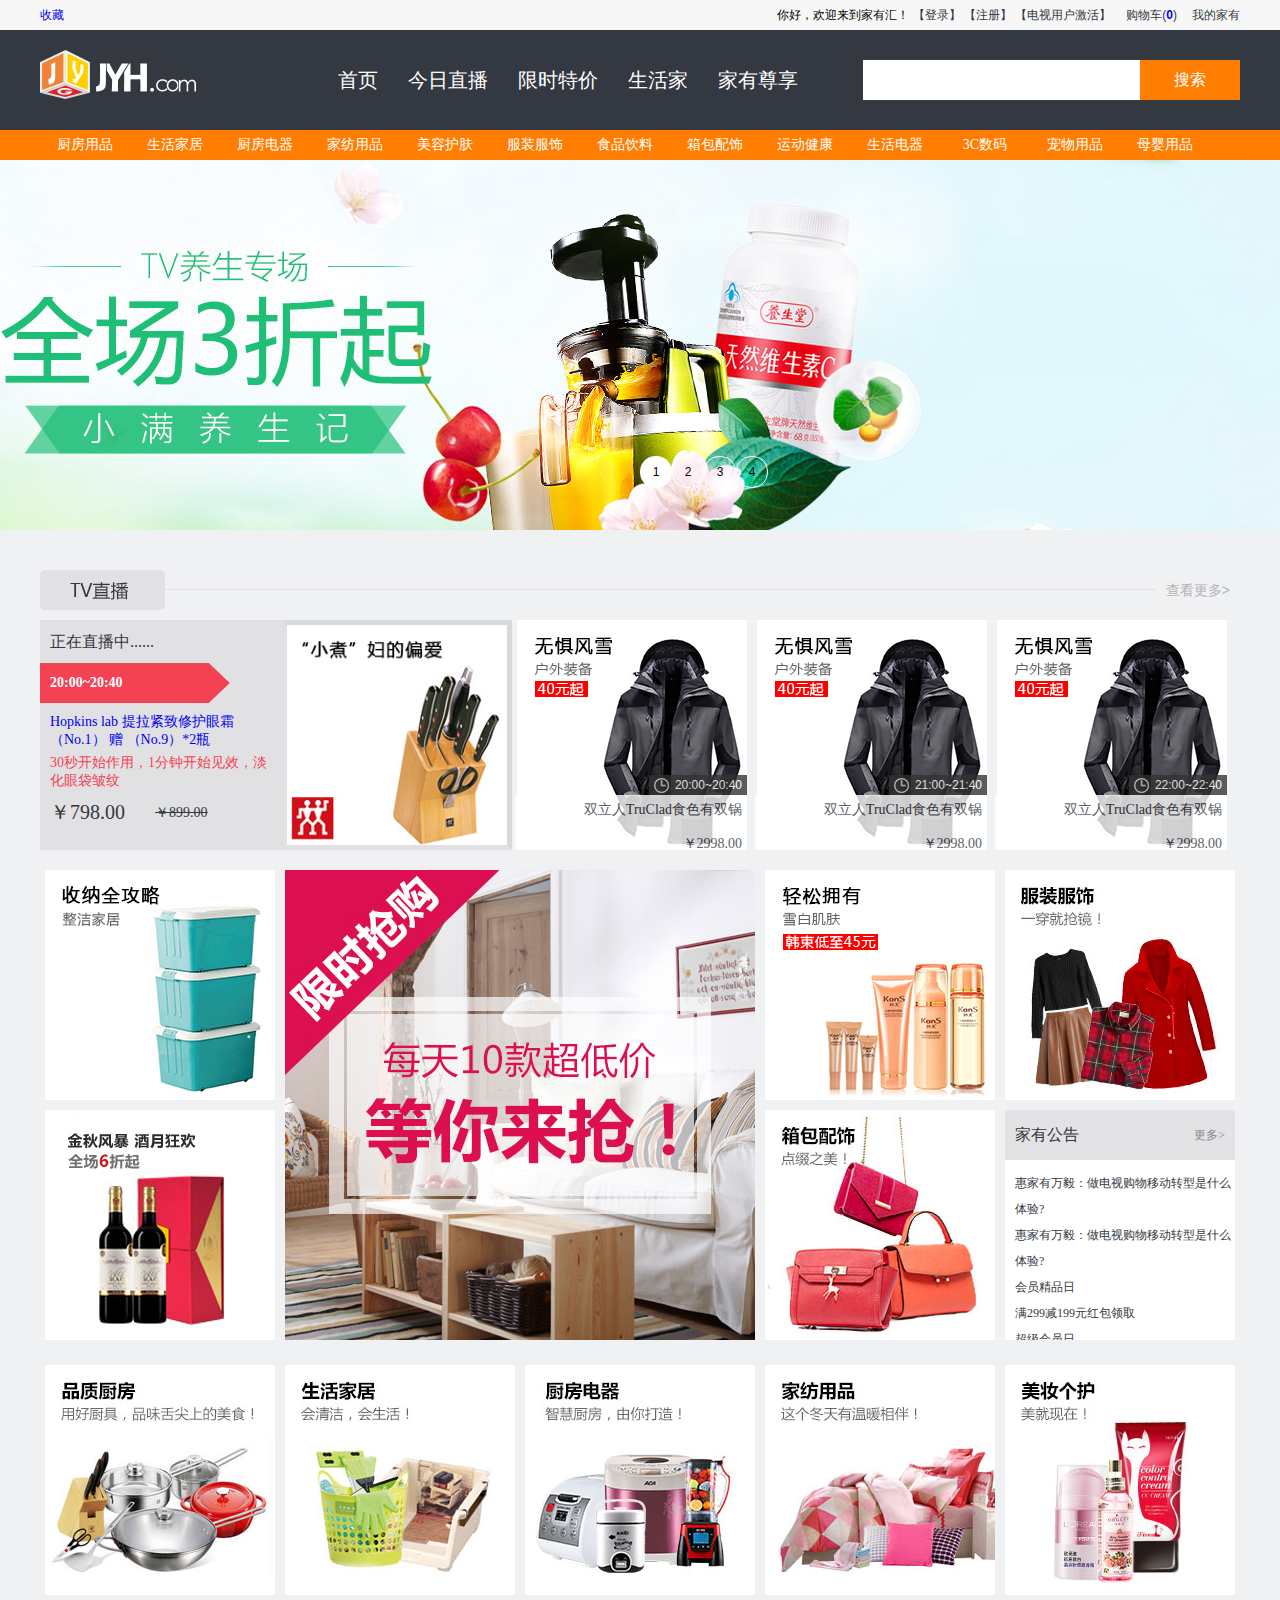
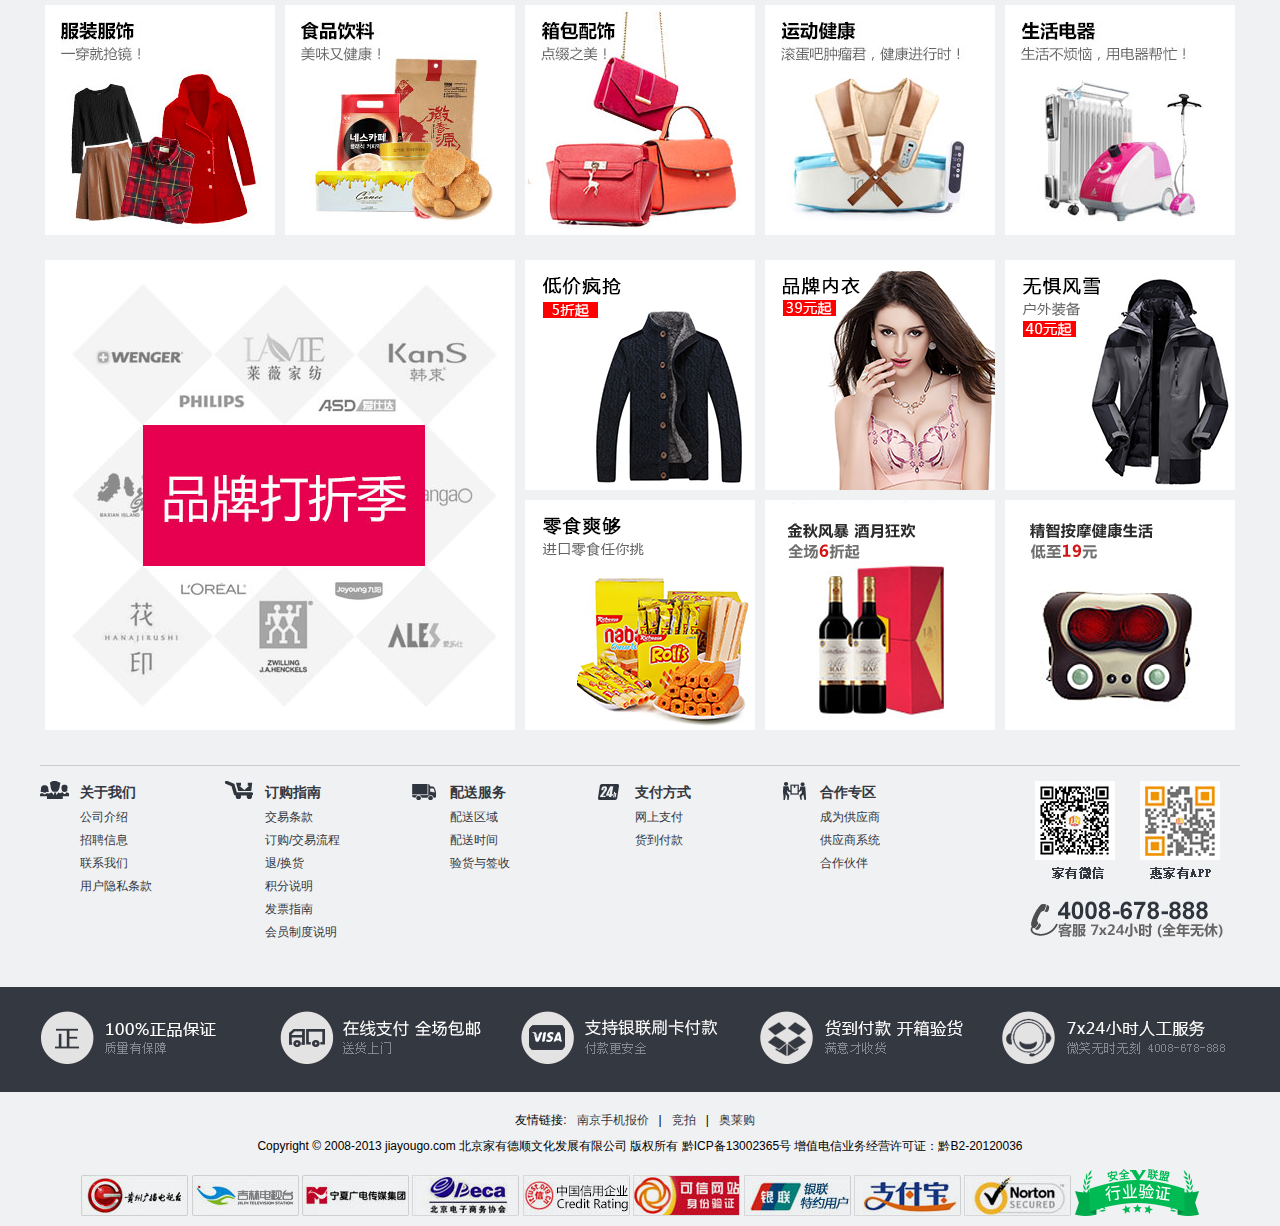
==== html/index.html @ d1e9582c "第二天项目" ====
<!DOCTYPE html>
<html lang="en">
<head>
    <meta charset="UTF-8">
    <title>家有汇首页</title>
    <link type="text/css" rel="stylesheet" href="../css/common/base.css">
    <link type="text/css" rel="stylesheet" href="../css/common/header.css">
    <link type="text/css" rel="stylesheet" href="../css/common/footer.css">
    <link type="text/css" rel="stylesheet" href="../css/index.css">
    <script src="../js/common/jquery-1.12.3.js"></script>
    
</head>
<body>
<div id="header">

</div>
<!--            公共头部                                          -->
<div class="banner">
	<div class="banner_tu">
		<ul class="pic">
			<li class="li1"></li>
			<li class="li2"></li>
			<li class="li3"></li>
			<li class="li4"></li>
		</ul>
		<ul class="navXiao">
			<li class="active">1</li>
			<li>2</li>
			<li>3</li>
			<li>4</li>
		</ul>
	</div>
</div>
<!--            首页大图 结束                                 -->

<!--            首页主体开始                                  -->
<div class="main">
	<div class="main_1">
		<div class="main_1_tv">
			<a href="#">查看更多></a>
		</div>
        <div class="main_1_tv_zb">
            <div class="main_1_tv_zb_1">
                <p class="tv_zb_1">正在直播中......</p>
                <p class="tv_zb_2">20:00~20:40</p>
				<p class="tv_ab_3">
					<a charset="tv_ab_3_a1" href="#">Hopkins lab 提拉紧致修护眼霜（No.1） 赠 （No.9）*2瓶</a>
				</p>
				<p class="tv_ab_4" >30秒开始作用，1分钟开始见效，淡化眼袋皱纹</p>
				<p class="tv_ab_5">￥798.00</p>
				<p class="tv_ab_6">￥899.00</p>
            </div>
            <div class="main_1_tv_zb_2">
                <a href="#"><img src="../img/34a1bfe61f71416993b51ed19600faff.jpg"></a>
            </div>
        </div>
        <div class="main_1_tv_jr">
        	<ul class="tv_jr_1">
        		<li><a href="#"><img src="../img/24dafc8695244678ab8afdb75594c3d9.jpg"/></a></li>
        		<li class="jr_1">20:00~20:40</li>
        		<li class="jr_2">
        			<a target="_blank" href="#">双立人TruClad食色有双锅</a>
        			<p>￥2998.00</p>
        		</li>
        	</ul>
        	<ul>
        		<li><a href="#"><img src="../img/24dafc8695244678ab8afdb75594c3d9.jpg"/></a></li>
        		<li class="jr_1">21:00~21:40</li>
        		<li class="jr_2">
        			<a target="_blank" href="#">双立人TruClad食色有双锅</a>
        			<p>￥2998.00</p>
        		</li>
        	</ul>
        	<ul>
        		<li><a href="#"><img src="../img/24dafc8695244678ab8afdb75594c3d9.jpg"/></a></li>
        		<li class="jr_1">22:00~22:40</li>
        		<li class="jr_2">
        			<a target="_blank" href="#">双立人TruClad食色有双锅</a>
        			<p>￥2998.00</p>
        		</li>
        	</ul>
        </div>
	</div>
	<!--   直播内容一结束      -->
	<div class="main_xs">
		<ul class="xs_1">
			<li>
				<a href="#"><img src="../img/04dfe578b1c44a8486272a236c1384f1.jpg"/></a>
			</li>
			<li class="xs_xia">
				<a href="#"><img src="../img/07a08a8acd6c4bc883acb8a5b98e9b06.jpg"/></a>
			</li>
		</ul>
		<ul class="xs_da">
			<a href="#"><img src="../img/5e6f53899597453b8100908e7dd72286.jpg"/></a>
		</ul>
		<ul class="xs_3">
			<li><a href="#"><img src="../img/09f5f74e44f447a696944fc21faa2e18.jpg"/></a></li>
			<li><a href="#"><img src="../img/0fe116fbb44b4ead9ff9e3edc758a54c.jpg"/></a></li>
			<li><a href="#"><img src="../img/187efa7d078b40e39fb1b5b11371a477.jpg"/></a></li>
		</ul>
		<ul class="xs_g">
			<li class="xs_gg_1"><a href="#">更多></a>家有公告</li>
			<li class="xs_gg_2">
				<p><a target="_blank" href="#">惠家有万毅：做电视购物移动转型是什么体验?</a></p>
				<p><a target="_blank" href="#">惠家有万毅：做电视购物移动转型是什么体验?</a></p>
				<p><a target="_blank" href="#">会员精品日</a></p>
				<p><a target="_blank" href="#">满299减199元红包领取</a></p>
				<p><a target="_blank" href="#">超级会员日</a></p>
			</li>
		</ul>
	</div>
	<!-- 内容二结束   -->
	<div class="main_3">
		<ul>
			<li>
				<a href="#"><img src="../img/9c0141e7bcb548e09f488f7782cde3b8.jpg"/></a>
			</li>
			<li>
				<a href="#"><img src="../img/becd5c4c8784401184d0409169c5948c.jpg"/></a>
			</li>
			<li>
				<a href="#"><img src="../img/877c3b7ec4274c4a90d0ee878a07ceb8.jpg"/></a>
			</li>
			<li>
				<a href="#"><img src="../img/340b5b585b424145b296f32ac6fe2568.jpg"/></a>
			</li>
			<li>
				<a href="#"><img src="../img/8fc13d3294a14d9dad0fadfcd2e3a2ef.jpg"/></a>
			</li>
			<li>
				<a href="#"><img src="../img/0fe116fbb44b4ead9ff9e3edc758a54c.jpg"/></a>
			</li>
			<li>
				<a href="#"><img src="../img/2233029cbe5042dfa68f348f022d9700.jpg"/></a>
			</li>
			<li>
				<a href="#"><img src="../img/187efa7d078b40e39fb1b5b11371a477.jpg"/></a>
			</li>
			<li>
				<a href="#"><img src="../img/aa13e6debca74c0587d78473d8578a23.jpg"/></a>
			</li>
			<li>
				<a href="#"><img src="../img/f238adf29ee54569b893d8c96554da82.jpg"/></a>
			</li>
		</ul>
	</div>
	<!--  内容三结束   -->
	<div class="main_4">
		<ul class="main_4_left">
			<li>
				<a href="#"><img class="ppdz" src="../img/361d313eb69943278f246d76221e31c3.jpg"/></a>
			</li>
		</ul>
		<ul class="main_4_right">
			<li>
				<a href="#"><img src="../img/6f4e2aa483914673b2b9b9bc880c581f.jpg"/></a>
			</li>
			<li>
				<a href="#"><img src="../img/aa06a3a134ff440d8c9ed6b053588fcc.jpg"/></a>
			</li>
			<li>
				<a href="#"><img src="../img/24dafc8695244678ab8afdb75594c3d9.jpg"/></a>
			</li>
			<li>
				<a href="#"><img src="../img/63639736c4c146ac85aa5900c6d7a3d0.jpg"/></a>
			</li>
			<li>
				<a href="#"><img src="../img/07a08a8acd6c4bc883acb8a5b98e9b06.jpg"/></a>
			</li>
			<li>
				<a href="#"><img src="../img/95f8249ac1b04164a80a1d6ad5546097.jpg"/></a>
			</li>
		</ul>
	</div>
	<!--  内容四结束 -->
</div>
<!--     公用尾部开始               -->
<div id="footer">

</div>
</body>
	<script src="../js/index.js"></script>
	<script>
    	$("#header").load("common/header.html");
    	$("#footer").load("common/footer.html");
    </script>
</html>
---- css/common/base.css ----
﻿@charset "utf-8";

/*样式重置*/
body, h1, h2,h3,h4,h5,h6,p,dl,dd,ol,ul,form, input,textarea,th,td,select { margin:0; padding:0;}
em,i { font-style:normal;}
li { list-style:none;}
a { text-decoration:none; cursor:pointer; }

a:focus {outline:none;}
b{ font-weight:normal;}
img { border:none; vertical-align:top;}
input, textarea {vertical-align: middle;outline: none; border:none; background:none;box-sizing:content-box;}
textarea { resize:none; overflow:auto; }
table { border-spacing:0px; border:none; border-collapse:collapse;}
body, input, select, button, textarea { font-size: 12px;font-family:tahoma,arial,'Hiragino Sans GB',\5b8b\4f53,sans-serif;background:#fff;}


/*公共样式*/


/*特殊*/
.h0 {height: 0; line-height:0; font-size:0;}
.ov-ellipsis { overflow:hidden; white-space:nowrap; text-overflow:ellipsis; display:block;}
.t-nowrap{ white-space: nowrap;}
.select-not {-moz-user-select: none;-webkit-user-select: none; -ms-user-select: none;user-select: none;}
.text-over { overflow:hidden; text-indent:99999px; line-height:99999; display:block;}


/*浮动*/
.clear { zoom:1; }
.ovfl { overflow: hidden}
.clear:after { content:''; display:block; clear:both; }
.fl { float:left;}
.fr { float:right;}

/*字体*/
.f-arial {font-family:arial;}
.f-song {font-family:\5b8b\4f53;}
.yahei12 {font-family:Microsoft YaHei; font-size:12px;}
.yahei14 {font-family:Microsoft YaHei; font-size:14px;}
.yahei16 {font-family:Microsoft YaHei; font-size:16px;}
.yahei18 {font-family:Microsoft YaHei; font-size:18px;}
.yahei20 {font-family:Microsoft YaHei; font-size:20px;}
.yahei22 {font-family:Microsoft YaHei; font-size:22px;}
.yahei24 {font-family:Microsoft YaHei; font-size:24px;}
.font12 { font-size:12px;}
.font14 { font-size:14px;}
.font16 { font-size:16px;}
.font18 { font-size:18px;}
.font20 { font-size:20px;}
.font22 { font-size:22px;}
.font24 { font-size:24px;}
.font-center{text-align: center;}
.font-left{text-align: left;}
.font-right{text-align: right;}
.indent1{text-indent: 1em;}
.indent2{text-indent: 2em;}
.font-b {font-weight: bold;}
.font-notb {font-weight:normal;}
.font-thro{text-decoration: line-through;}

/*鼠标*/
.cur{cursor: pointer;}
.cur-none{cursor:not-allowed;}
.cur-move{cursor:move;}

/*隐藏 定位*/
.ovfl{overflow: hidden;}
.visib{visibility: hidden;}
.dis-blo{ display: block;}
.dis-no { display:none;}
.dis-ib { *display:inline; *zoom:1; vertical-align:top; display:inline-block;}
.p-fix{position: fixed;}
.p-rel{position: relative;}
.p-abs{position: absolute;}
/*角边框*/

.bod1 { border:1px solid #fff;} 
.bodt-1 { border-top:1px solid #fff;}
.bodr-1 { border-right:1px solid #fff;}
.bodb-1 { border-bottom:1px solid #fff;}
.bodl-1 { border-left:1px solid #fff;}
.bodcolor-e5 { border-color:#e5e5e5;}
.bodcolor-33 { border-color:#333;}
.bodcolor-66 { border-color:#666;}
.bodcolor-99 { border-color:#999;}
.bodcolor-f4d { border-color:#FF4D4D;}
.bodcolor-ff { border-color:#fff;}
.bodcolor-no { border-color:transparent !important;}
/*边距*/
.mag5 { margin:5px;}
.mag10 { margin:10px;}
.mag15 { margin:15px;}
.mag20 { margin:20px;}
.mag25 { margin:25px;}
.mag30 { margin:30px;}
.pad5 { padding:5px;}
.pad10 { padding:10px;}
.pad15 { padding:15px;}
.pad20 { padding:20px;}
.pad25 { padding:25px;}
.pad30 { padding:30px;}

.magt-5 { margin-top:5px}
.magt-10 { margin-top:10px}
.magt-15 { margin-top:15px}
.magt-20 { margin-top:20px}
.magt-25 { margin-top:25px}
.magt-30 { margin-top:30px}
.magr-5 { margin-right:5px}
.magr-10 { margin-right:10px}
.magr-15 { margin-right:15px}
.magr-20 { margin-right:20px}
.magr-25 { margin-right:25px}
.magr-30 { margin-right:30px}
.magb-5 { margin-bottom:5px}
.magb-10 { margin-bottom:10px}
.magb-15 { margin-bottom:15px}
.magb-20 { margin-bottom:20px}
.magb-25 { margin-bottom:25px}
.magb-30 { margin-bottom:30px}
.magl-5 { margin-left:5px}
.magl-10 { margin-left:10px}
.magl-15 { margin-left:15px}
.magl-20 { margin-left:20px}
.magl-25 { margin-left:25px}
.magl-30 { margin-left:30px}

.padt-5 { padding-top:5px}
.padt-10 { padding-top:10px}
.padt-15 { padding-top:15px}
.padt-20 { padding-top:20px}
.padt-25 { padding-top:25px}
.padt-30 { padding-top:30px}
.padr-5 { padding-right:5px}
.padr-10 { padding-right:10px}
.padr-15 { padding-right:15px}
.padr-20 { padding-right:20px}
.padr-25 { padding-right:25px}
.padr-30 { padding-right:30px}
.padb-5 { padding-bottom:5px}
.padb-10 { padding-bottom:10px}
.padb-15 { padding-bottom:15px}
.padb-20 { padding-bottom:20px}
.padb-25 { padding-bottom:25px}
.padb-30 { padding-bottom:30px}
.padl-5 { padding-left:5px}
.padl-10 { padding-left:10px}
.padl-15 { padding-left:15px}
.padl-20 { padding-left:20px}
.padl-25 { padding-left:25px}
.padl-30 { padding-left:30px}

/*颜色*/
.gray{color: gray;}
.orange{color: orange;}
.black{color: black;}
.white{color: white;}
.green{color: green;}
.blue{color: #005AA0;}
.pink{color:pink;}
.red { color:red;}
.colorf4d { color:#FF4D4D;}
.color00 { color: #000;}
.color33 { color: #333;}
.color66 { color: #666;}
.color99 { color: #999;}

/*背景色*/
.bg_ff{background-color: #fff;}
.bg_e5 {background-color: #e5e5e5;}
.bg_cc{background-color: #ccc;}
.bg_99{background-color: #999;}
.bg_66{background-color: #666;}


/*宽度*/
.wid-1200 { margin:0 auto; width:1200px;}
.wid-10{width: 10%;}
.wid-15{width: 15%;}
.wid-20{width: 20%;}
.wid-30{width: 30%;}
.wid-35{width: 35%;}
.wid-40{width: 40%;}
.wid-50{width: 50%;}
.wid-50{width: 50%;}
.wid-70{width: 70%;}
.wid-80{width:80%;}
.wid-90{width: 90%;}
.wid-100{width: 100%;}
.wid10 { width:10px;}
.wid20 { width:20px;}
.wid30 { width:30px;}
.wid40 { width:40px;}
.wid50 { width:50px;}
.wid60 { width:60px;}
.wid70 { width:70px;}
.wid80 { width:80px;}
.wid90 { width:90px;}
.wid100 { width:100px;}
.wid200 { width:200px;}
.wid300 { width:300px;}
.wid400 { width:400px;}
.wid500 { width:500px;}
.wid600 { width:600px;}
.wid700 { width:700px;}
.wid800 { width:800px;}
.wid900 { width:900px;}
.wid1000 { width:1000px;}
.wid1100 { width:1100px;}
.wid1200 { width:1200px;}

/*高度*/
.het10{height: 10px;}
.het12{height: 12px;}
.het14{height: 14px;}
.het15{height: 15px;}
.het16{height: 16px;}
.het18{height: 18px;}
.het20{height: 20px;}
.het22{height: 22px;}
.het24{height: 24px;}
.het25{height: 25px;}
.het26{height: 26px;}
.het28{height: 28px;}
.het30{height: 30px;}
.het32{height: 32px;}
.het34{height: 34px;}
.het36{height: 36px;}
.het38{height:38px;}
.het40{height: 40px;}
.het44 {height: 44px;}
.het50{height: 50px;}
.het60{height: 60px;}
.het70{height: 70px;}
.het80{height: 80px;}
.het90{height: 90px;}
.het100{height: 100px;}
/*行高*/
.line_h12{line-height: 12px;}
.line_h14{line-height: 14px;}
.line_h16{line-height: 16px;}
.line_h18{line-height: 18px;}
.line_h20{line-height: 20px;}
.line_h22{line-height: 22px;}
.line_h24{line-height: 24px;}
.line_h26{line-height: 26px;}
.line_h28{line-height: 28px;}
.line_h30{line-height: 30px;}
.line_h32{line-height: 32px;}
.line_h34{line-height: 34px;}
.line_h38{line-height: 38px;}
.line_h40{line-height: 40px;}
---- css/common/header.css ----
.top {
	width: 100%;
	height: 100%;
	background: #f7f7f7;
	overflow: hidden;
}

.top_shang {
	overflow: hidden;
	width: 1200px;
	height: 30px;
	margin: 0 auto;
}

.top_shang_p1 {
	float: left;
	line-height: 30px;
}
.top_shang_p2 a{
	color: #343841;
}
.top_shang_p3 a{
	color: #343841;
}
.top_shang_p3 a span{
	color: #00f;
	font-weight: 900;
}
.top_shang_p4 a{
	color: #343841;
}
.top_shang_p1 a:hover {
	color: #f00;
}

.top_shang_p2,
.top_shang_p3,
.top_shang_p4 {
	float: right;
	margin-left: 15px;
	line-height: 30px;
}

.top_shang_p2 a:hover,
.top_shang_p3 a:hover,
.top_shang_p4 a:hover {
	color: #f00;
}

.top_zhongWai {
	width: 100%;
	height: 100px;
	background: #343841;
}

.top_zhong {
	overflow: hidden;
	width: 1200px;
	margin: 0 auto;
}

.top_zhong_1 {
	float: left;
	width: 156px;
	height: 49px;
	padding-top: 20px;
}


}
.top_zhong_2 {
	float: right;
	padding-top: 30px;
}
.top_zhong_2 form {
	float: right;
	padding-top: 30px;
}
.top_zhong_2_input {
	width: 263px;
	height: 26px;
	padding: 7px 7px;
	float: left;
	line-height: 26px;
	font-size: 14px;
	color: #999;
	outline: 0 none;
	border: 0 none;
}
.top_zhong_2_btn {
	width: 100px;
	height: 40px;
	border: 0 none;
	color: #fff;
	font-size: 16px;
	line-height: 40px;
	float: left;
	background: #ff7d01;
	cursor: pointer;
	_margin-left: -3px;
	padding: 0;
}
.top_zhong_3 {
	width: 490px;
	height: 100px;
	float: right;
	margin-right: 50px;
}
.top_zhong_3 ul li {
	list-style-type: none;
	float: left;
	padding: 0px 15px;
	font-size: 20px;
	line-height: 100px;
}
.top_zhong_3 ul li:hover {
	background: #f0f;
}
.top_zhong_3 ul li a {
	color: #fff;
	cursor: pointer;
}
.top_xia {
	overflow: hidden;
	width: 100%;
	height: 30px;
	background: rgb(255, 125, 1);
}
.top_xia_nav {
	width: 1200px;
	margin: 0px auto;
}
.top_xia_nav ul {
	width: 1200px;
	text-align: center;
	float: left;
}
.top_xia_nav ul li {
	float: left;
	display: inline;
	list-style-type: none;
	color: #fff;
	line-height: 30px;
	font-size: 14px;
	font-family: 'Microsoft Yahei';
	width: 90px;
}
.top_xia_nav ul li:hover {
	background: #CCCCCC;
}
.top_xia_nav ul li a {
	color: rgb(255, 255, 255);
	display: block;
	height: 30px;
	padding: 0px 10px;
}

/* 公共头部结束  */
---- css/common/footer.css ----
.footer{
	width: 100%;
	margin-top: 30px;
	overflow: hidden;
}
.footer_fgx{
	margin: 0px auto;
	width: 1200px;
	border-top: #ccc 1px solid;
	margin-bottom: 15px;
	overflow: hidden;
}
.footer_1{
	margin: 0px auto;
	width: 1200px;
	overflow: hidden;
}
.footer_1_left{
	width: 990px;
	float: left;
	overflow: hidden;
}
.left_t{
	float: left;
	width: 155px;
	margin-right: 30px;
}
.left_t li a{
	color: #343841;
	cursor: pointer;
	padding-left: 40px;
}
.left_t li a:hover{
	color:#f00;
}
.left_t li{
	height: 23px;
}
.footer_1_left_1 .left_top{
	background: url(../../img/foot_server_list.png) 0 0 no-repeat;
}
.footer_1_left_2 .left_top{
	background: url(../../img/foot_server_list.png) 0 -23px no-repeat;
}
.footer_1_left_3 .left_top{
	background: url(../../img/foot_server_list.png) 0 -43px no-repeat;
}
.footer_1_left_4 .left_top{
	background: url(../../img/foot_server_list.png) 0 -64px no-repeat;
}
.footer_1_left_5 .left_top{
	background: url(../../img/foot_server_list.png) 0 -87px no-repeat;
}
.left_t .left_top{

	margin-bottom: 5px;
}
.left_t .left_top a{
	font-size: 14px;
	font-weight: bold;
	line-height: 23px;
}
.footer_1_right{
	width: 210px;
	float: right;
}
/*    尾第一部分结束       */
.footer_2{
	width: 100%;
	background: #343841;
	height: 81px;
	padding-top: 24px;
	margin-top: 40px;
	overflow: hidden;
}
.footer_2 .footer_2_tu{
	margin: 0px auto;
	width: 1200px;
	text-align: center;
	overflow: hidden;
}
/*    尾最后一部分开始       */
.footer_last{
	width: 100%;
	margin-top: 15px;
	overflow: hidden;
	text-align: center;
}
.last_1 p a{
	color: #343841;
	cursor: pointer;
	text-decoration: none;
	line-height: 26px;
	padding: 0 10px;
}
.last_1 p a:hover{
	color: #f00;
}
.last_2 p{
	line-height: 26px;
}
.footer_last .last_1{
	width: 1200px;
	margin: 0 auto;
}
.footer_last .last_2{
	width: 1200px;
	margin: 0 auto;
}
.footer_last .last_3{
	width: 1200px;
	margin: 10px auto;
}
.footer_last .last_3 a img{
	border: 0;
	vertical-align: bottom;
}
---- css/index.css ----
body {
	background: #f0f1f3;
}
/* 公共头部结束  */
.banner {
	width: 100%;
	height: 370px;
	text-align: center;
	background: #FFC0CB;
}
.banner_tu {
	position: relative;
	width:100%;
	height: 370px;
	margin: 0 auto;
	background: url(../img/2d3e2528d5cc424d92b282a03dcd4c6a.jpg) center center no-repeat;
}
.pic{
	width: 100%;
	height: 370px;
	overflow: hidden;
	position: relative;
	text-align: center;
	
}
.pic li{
	width: 100%;
	height: 370px;
	position: absolute;
	left: 0;
	top: 0;
	display: none;
}

.pic .li1{
	background: url(../img/2d3e2528d5cc424d92b282a03dcd4c6a.jpg) center center no-repeat;
}
.pic .li2{
	background: url(../img/37db843860144a509154b5b5708b9b88.jpg) center center no-repeat;
}
.pic .li3{
	background: url(../img/f12f86bd6b194663ac69f40f645fac48.jpg) center center no-repeat;
}
.pic .li4{
	background: url(../img/2d3e2528d5cc424d92b282a03dcd4c6a.jpg) center center no-repeat;
}
.navXiao{
	position: absolute;
	left: 50%;
	top: 80%;
	width: 200px;
}
.navXiao li{
	width: 30px;
	height: 30px;
	line-height: 30px;
	text-align: center;
	border: 1px solid #fff;
	border-radius: 15px;
	float: left;
}
.navXiao li.active{
	background: #fff;
}
/*  首页大图结束       */
.main {
	width: 1200px;
	margin: 10px auto;
	overflow: hidden;
}
.main_1 {
	width: 100%;
	background: url(../img/index_tv_line.gif) repeat-x;
	margin: 30px 0 0;
}
.main_1_tv {
	background: url(../img/index_tv_01.gif) left top no-repeat;
	height: 40px;
	line-height: 40px;
	overflow: hidden;
}
.main_1_tv a {
	background: #f0f1f3;
	float: right;
	color: #b4b4b7;
	font-size: 14px;
	padding: 0 10px;
}
.main_1_tv_zb {
	width: 472px;
	float: left;
}
.main_1_tv_zb_1 {
	float: left;
	width: 242px;
	height: 230px;
	font-family: "Microsoft Yahei";
	background: #e1e1e3;
	margin-top: 10px;
	color: #343841;
}
.main_1_tv_zb_1 .tv_zb_1 {
	color: #343841;
	font-size: 16px;
	height: 43px;
	line-height: 43px;
}
.main_1_tv_zb_1 .tv_zb_2 {
	background: url(../img/index_tv_time.png) no-repeat;
	width: 230px;
	height: 40px;
	line-height: 40px;
	color: #fff;
	font-weight: bold;
}
.main_1_tv_zb_1 p {
	float: left;
	width: 111px;
	padding-left: 10px;
	font-size: 14px;
}
.main_1_tv_zb_1 .tv_ab_3 {
	width: 230px;
	line-height: 18px;
	color: #343841;
	padding-top: 10px;
	max-height: 35px;
	overflow: hidden;
}
.main_1_tv_zb_1 .tv_ab_3_a1 {
	width: 196px;
	color: #343841;
	cursor: pointer;
}
.main_1_tv_zb_1 .tv_ab_4 {
	width: 230px;
	line-height: 18px;
	color: #f24254;
	padding-top: 6px;
	padding-bottom: 8px;
	max-height: 30px;
	overflow: hidden;
}
.main_1_tv_zb_1 .tv_ab_5 {
	line-height: 28px;
	font-size: 20px;
	margin-top: 6px;
	width: 75px;
}
.main_1_tv_zb_1 .tv_ab_6 {
	text-decoration: line-through;
	line-height: 24px;
	margin-top: 6px;
	padding-left: 30px;
	line-height: 30px;
}
.main_1_tv_zb_2 {
	float: right;
	width: 230px;
	margin-top: 10px;
}
.main_1_tv_zb_2 a {
	color: #343841;
	cursor: pointer;
}
.main_1_tv_zb_2 a img {
	border: 5px solid #d8d9db;
	border-bottom: 5px solid #e1e1e3;
	border-left: 5px solid #e1e1e3;
	width: 220px;
	height: 220px;
}
.main_1_tv .main_1_tv_jr {
	width: 720px;
	padding: 10px 0 0;
	margin: 0 0 0 10px;
	overflow: hidden;
}
.main_1_tv_jr ul {
	margin-top: 10px;
	position: relative;
	width: 230px;
	margin-right: 10px;
	float: left;
	display: inline;
}
.tv_jr_1{
	margin-left: 5px;
}
.main_1_tv_jr ul li {
	width: 230px;
	height: 230px;
	margin: 0px;
}
.main_1_tv_jr .jr_1 {
	opacity: 0.8;
	position: absolute;
	float: right;
	top: 155px;
	right: 0px;
	width: 93px;
	height: 20px;
	line-height: 20px;
	background: url(../img/index_tv_tb.png) no-repeat 5px 3px #333;
	text-align: right;
	padding: 0px 5px 0px 0px;
	color: #fff;
}
.main_1_tv_jr .jr_2 {
	width: 227px;
	position: absolute;
	float: right;
	bottom: 0;
	right: 0px;
	height: 50px;
	line-height: 20px;
	background: #fff;
	text-align: right;
	padding: 5px 5px 0px 0px;
	color: #343841;
	opacity: 0.8;
	font-size: 14px;
	font-family: "Microsoft Yahei";
}
.main_1_tv_jr .jr_2 a {
	color: #343841;
	cursor: pointer;
}
.main_1_tv_jr .jr_2 p {
	display: block;
	-webkit-margin-before: 1em;
	-webkit-margin-after: 1em;
	-webkit-margin-start: 0px;
	-webkit-margin-end: 0px;
}
.main_xs {
	float: left;
	width: 1200px;
	margin: 15px auto;
	overflow: hidden;
}
.main_xs .xs_1{
	float: left;
	width: 230px;
	margin: 5px;
	padding: 0px;
	position: relative;
}
.main_xs .xs_1 .xs_xia {
	margin-top: 10px;
}
.main_xs ul li a {
	color: #343841;
	cursor: pointer;
}
.main_xs ul li a img {
	width: 230px;
	height: 230px;
}
.main_xs .xs_da {
	margin: 5px 5px 0 5px;
	width: 470px;
	height: 470px;
	float: left;
}
.main_xs .xs_da a {
	color: #ff7d01;
	text-decoration: none;
}
.main_xs .xs_3 li{
	margin: 5px;
	width: 230px;
	height: 230px;
	float: left;
}
.main_xs .xs_g{
	overflow: hidden;
	float: left;
	width: 230px;
	height: 230px;
	margin: 5px;
	padding: 0px;
	position: relative;
}
.main_xs .xs_gg_1 {
	width: 220px;
	position: absolute;
	float: left;
	top: 0px;
	left: 0px;
	height: 50px;
	line-height: 50px;
	background: #e3e3e5;
	padding: 0px 0px 0px 10px;
	color: #343841;
	font-size: 16px;
	font-family: "Microsoft Yahei";
}
.main_xs .xs_gg_1 a {
	font-size: 12px;
	color: #888;
	padding: 0 10px 0 0;
	float: right;
	font-family: "\5b8b\4f53";
}
.main_xs .xs_gg_2{
	width: 220px;
	position: absolute;
	float: left;
	top: 50px;
	left: 0px;
	height: 170px;
	line-height: 26px;
	background: #e3e3e5;
	padding: 10px 0px 0px 10px;
	color: #343841;
	font-size: 12px;
	font-family: "Microsoft Yahei";
	background: #fff;
}
.main_xs .xs_gg_2 p a{
	color: #343841;
	cursor: pointer;
}
.main_xs .xs_gg_2 p a:hover{
	color: #f00;
}
	/*内容二结束*/
.main_3{
	width: 1200px;
	margin: 15px auto;
	overflow: hidden;
}
.main_3 ul li{
	float: left;
	width: 230px;
	height: 230px;
	margin: 5px;
	padding: 0px;
	position: relative;
}
.main_3 ul li a{
	color: #343841;
	cursor: pointer;
}
/*    内容三结束     */
.main_4{
	width: 1200px;
	margin: 15px auto; 
}
.main_4_left{
	margin: 5px;
	float: left;
	width: 470px;
	height: 470px;
}
.main_4_left .ppdz{
	float: left;
	width: 470px;
	height: 470px;
}
.main_4_right{
	float: right;
	width: 720px;
	height: 470px;
}
.main_4_right li{
	float: left;
	margin: 5px;	
}
/*   公共尾部开始        */
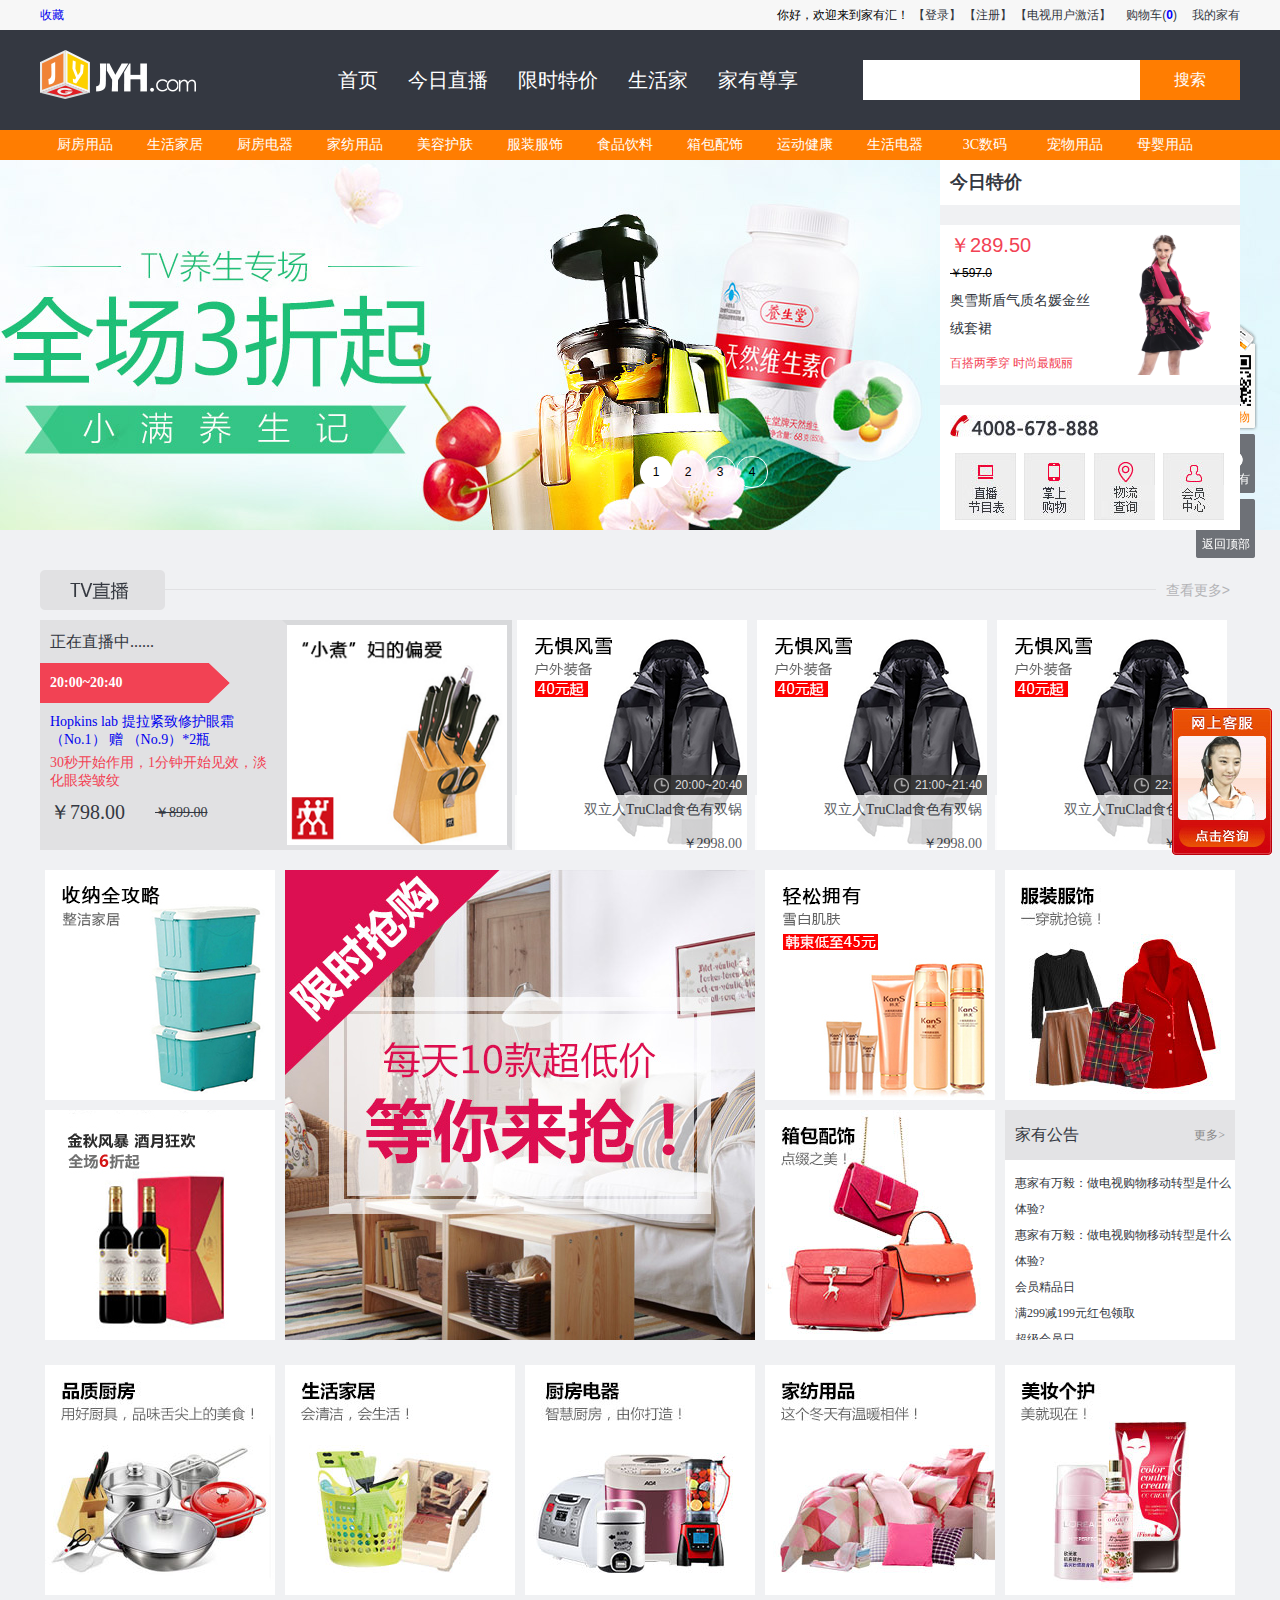
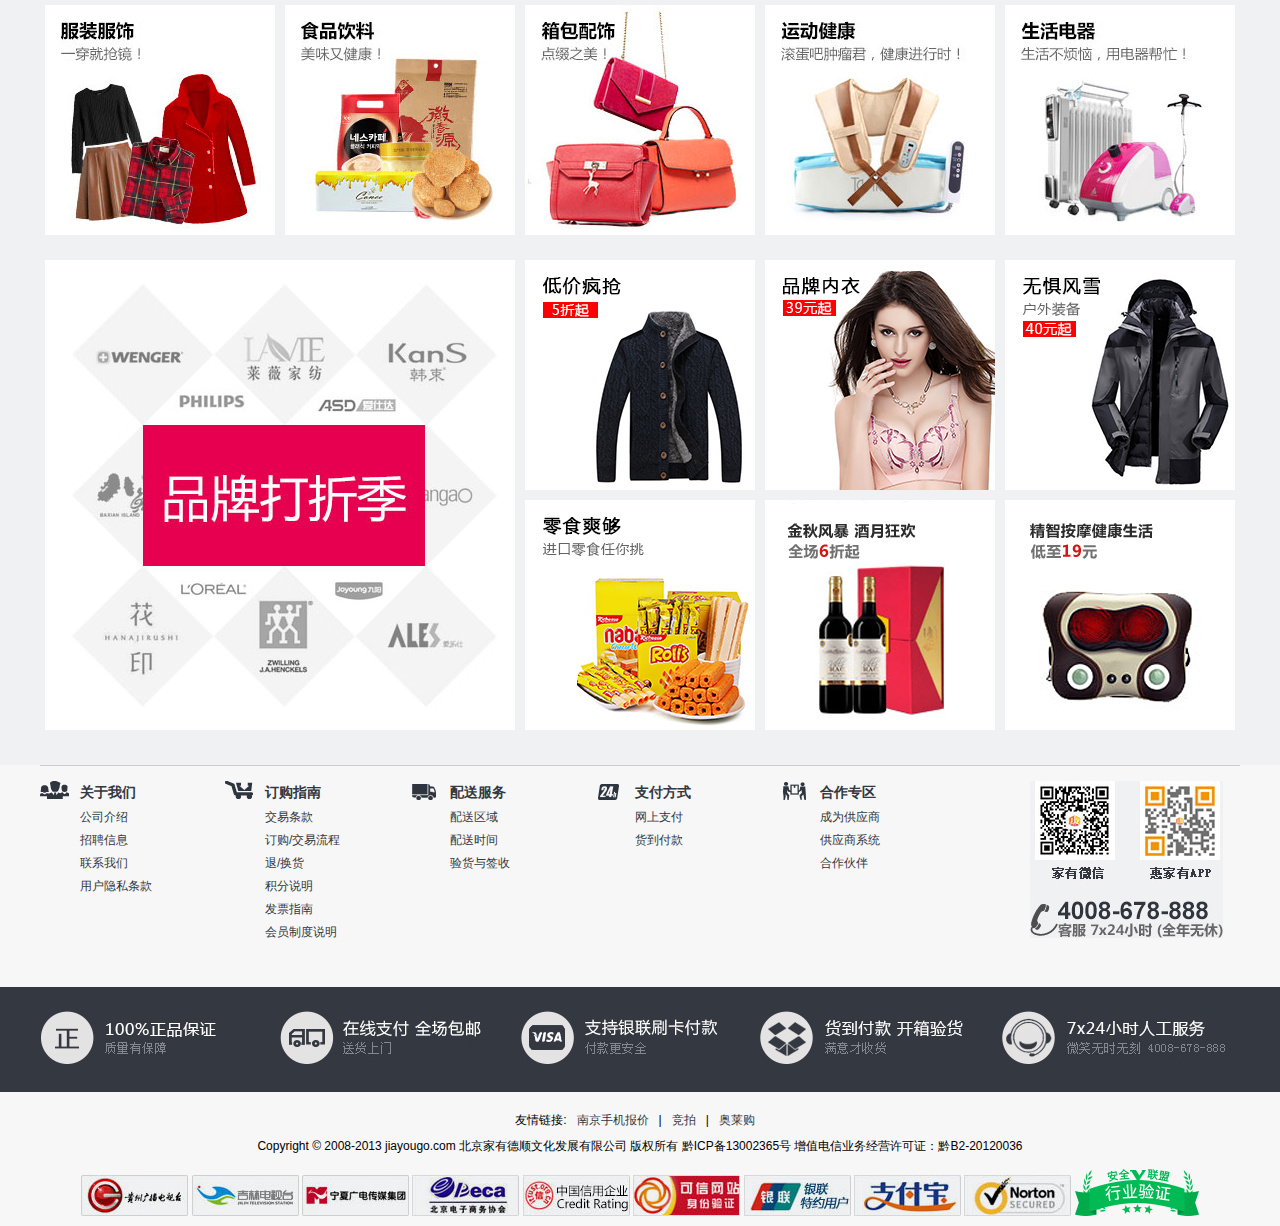
==== commit 7d4628c9: "ooo" ====
--- a/html/index.html
+++ b/html/index.html
@@ -14,8 +14,60 @@
 <div id="header">
 
 </div>
-<!--            公共头部                                          -->
+<!--            公共头部结束                                          -->
+<div class="ding1">
+	<ul>
+		<li class="ding1_li1">
+			<a class="ding1_a1" href="#">手机购物</a>
+			<div class="ding1_li1_box">
+				<img src="../img/ewm2new.jpg" />
+			</div>
+		</li>
+		<li class="ding1_li2">
+			<a class="ding1_a2" href="#">关注家有</a>
+			<div class="ding1_li2_box">
+				<img src="../img/ewm.jpg" />
+			</div>
+		</li>
+		<li class="ding1_li3">
+			<a class="ding1_a3" href="#">返回顶部</a>
+		</li>
+	</ul>
+</div>
+<div class="ding2">
+	<a href="#"><img src="../img/kefu.jpg"/></a>
+</div>
+
+<!--      上面是固定定位的东西          -->
 <div class="banner">
+	<!--   今日特价      -->
+	<div class="jrtj">
+		<div class="teJia">
+			<h2>今日特价</h2>
+			<div class="teJia_p">
+				<p class="teJia_p1">￥289.50</p>
+				<p class="teJia_p2">￥597.0</p>
+				<p class="teJia_p3"><a href="#">奥雪斯盾气质名媛金丝绒套裙</a></p>
+				<p class="teJia_p4">百搭两季穿  时尚最靓丽</p>
+				<p class="teJia_p5">
+					<a href="#">
+						<img src="../img/b18ab95f418c4747b25e0715c59849fa.jpg"/>
+					</a>
+				</p>
+				<p class="teJia_p6">
+					<img src="../img/index_phone.jpg" />
+				</p>
+				<p class="teJia_p7">
+					<a href="#"><img src="../img/index_phone_tb1.jpg"/></a>
+					<a href="#"><img src="../img/index_phone_tb2.jpg"/></a>
+					<a href="#"><img src="../img/index_phone_tb3.jpg"/></a>
+					<a href="#"><img src="../img/index_phone_tb4.jpg"/></a>
+				</p>
+			</div>
+		</div>
+	</div>
+	<!--   今日特价结束   -->
+	<!--大轮播开始-->
 	<div class="banner_tu">
 		<ul class="pic">
 			<li class="li1"></li>
--- a/css/common/footer.css
+++ b/css/common/footer.css
@@ -1,7 +1,9 @@
+
 .footer{
 	width: 100%;
 	margin-top: 30px;
 	overflow: hidden;
+	background: #f7f7f7;
 }
 .footer_fgx{
 	margin: 0px auto;
--- a/css/index.css
+++ b/css/index.css
@@ -2,6 +2,100 @@
 	background: #f0f1f3;
 }
 /* 公共头部结束  */
+/*固定定位*/
+.ding1{
+	width: 68px;
+	position: fixed;
+	right: 20px;
+	top: 36%;
+	z-index: 999;
+}
+.ding1 ul li{
+	position: relative;
+	width: 68px;
+}
+.ding1 ul li a{
+	display: block;
+	width: 60px;
+	padding: 31px 4px 0;
+	height: 28px;
+	line-height: 28px;
+	margin: 0 0 6px;
+	text-align: center;
+	color: #fff;
+}
+.ding1 .ding1_a1{
+	padding-top: 82px;
+	padding-bottom: 6px;
+	color: #ff7d01;
+	height: 22px;
+	line-height: 22px;
+	background: url(../img/ding1.png) 0 0 no-repeat;
+	margin: 0;
+}
+.ding1_li1_box{
+	display: none;
+	width: 123px;
+	padding: 0 12px 0 3px;
+	height: 158px;
+	position: absolute;
+	left: -132px;
+	top: -4px;
+	background: url(../img/popbg.png) left top no-repeat;
+	font-family: "\5b8b\4f53";
+	color: #666;
+}
+.ding1_li1_box img{
+	width: 230px;
+	height: 230px;
+	margin: -50px 0 0 -110px;	
+}
+.ding1_li2_box img{
+	width: 230px;
+	height: 230px;
+	margin: -50px 0 0 -110px;
+}
+
+.ding1 .ding1_a2{
+	display: block;
+	width: 60px;
+	padding: 31px 4px 0;
+	height: 28px;
+	line-height: 28px;
+	margin: 0 0 6px;
+	text-align: center;
+	color: #fff;
+	background: url(../img/ding1.png) 0 -110px no-repeat;
+}
+.ding1_li2_box{
+	display: none;
+	width: 123px;
+	padding: 0 12px 0 3px;
+	height: 158px;
+	position: absolute;
+	left: -132px;
+	top: -22px;
+	background: url(../img/popbg.png) left top no-repeat;
+	font-family: "\5b8b\4f53";
+	color: #666;
+}
+.ding1 .ding1_a3{
+	background: url(../img/ding1.png) 0 -239px no-repeat;
+}
+
+
+.ding2{
+	position: fixed;
+	z-index: 10085;
+	margin: 0px;
+	bottom: 45px;
+	right: 8px;
+	overflow: hidden;
+	width: 100px;
+	height: 147px;
+	cursor: pointer;
+}
+/*固定定位*/
 .banner {
 	width: 100%;
 	height: 370px;
@@ -33,13 +127,13 @@
 }
 
 .pic .li1{
-	background: url(../img/2d3e2528d5cc424d92b282a03dcd4c6a.jpg) center center no-repeat;
+	background:#f00 url(../img/2d3e2528d5cc424d92b282a03dcd4c6a.jpg) center center no-repeat;
 }
 .pic .li2{
-	background: url(../img/37db843860144a509154b5b5708b9b88.jpg) center center no-repeat;
+	background:#00f url(../img/37db843860144a509154b5b5708b9b88.jpg) center center no-repeat;
 }
 .pic .li3{
-	background: url(../img/f12f86bd6b194663ac69f40f645fac48.jpg) center center no-repeat;
+	background:#0f0 url(../img/f12f86bd6b194663ac69f40f645fac48.jpg) center center no-repeat;
 }
 .pic .li4{
 	background: url(../img/2d3e2528d5cc424d92b282a03dcd4c6a.jpg) center center no-repeat;
@@ -61,6 +155,93 @@
 }
 .navXiao li.active{
 	background: #fff;
+}
+/*    今日特价         */
+.jrtj{
+	width: 1200px;
+	height: 0px;
+	margin: 0 auto;
+	position: relative;
+}
+.teJia{
+	width: 300px;
+	height: 370px;
+	background: #fff;
+	position: absolute;
+	right: 0;
+	top: 0;
+	z-index: 999;
+	overflow: hidden;
+}
+.teJia h2{
+	width: 290px;
+	padding-left: 10px;
+	text-align: left;
+	color: #343841;
+	font-size: 18px;
+	font-weight: bold;
+	line-height: 45px;
+	background: #fff;
+	border-bottom: #f0f1f3 20px solid;
+}
+.teJia_p p{
+	text-align: left;
+	width: 140px;
+	background: #fff;
+	padding-left: 10px;
+	line-height: 28px;
+}
+.teJia_p1{
+	line-height: 28px;
+	color: #f24254;
+	font-size: 20px;
+	margin-top: 6px;
+}
+.teJia_p2{
+	text-decoration: line-through;
+	line-height: 24px;
+}
+.teJia_p3 a{
+	line-height: 18px;
+	height: 36px;
+	font-size: 14px;
+	color: #343841;
+	padding-top: 6px;
+	overflow: hidden;
+}
+.teJia_p3 a{
+	color: #343841;
+	cursor: pointer;
+}
+.teJia_p4{
+	line-height: 18px;
+	height: 36px;
+	color: #f24254;
+	margin-top: 6px;
+	overflow: hidden;
+}
+.teJia .teJia_p5{
+	padding-left: 0px;
+	width: 150px;
+	position: absolute;
+	top: 65px;
+	right: 0px;
+	padding: 0px;
+}
+.teJia_p5 a img{
+	width: 150px;
+	height: 150px;
+}
+.teJia .teJia_p6{
+	width: 290px;
+	border-top: #f0f1f3 20px solid;
+	padding: 10px 0px 10px 10px;
+}
+.teJia .teJia_p7{
+	width: 290px;
+}
+.teJia .teJia_p7 a{
+	padding-left: 5px;
 }
 /*  首页大图结束       */
 .main {
